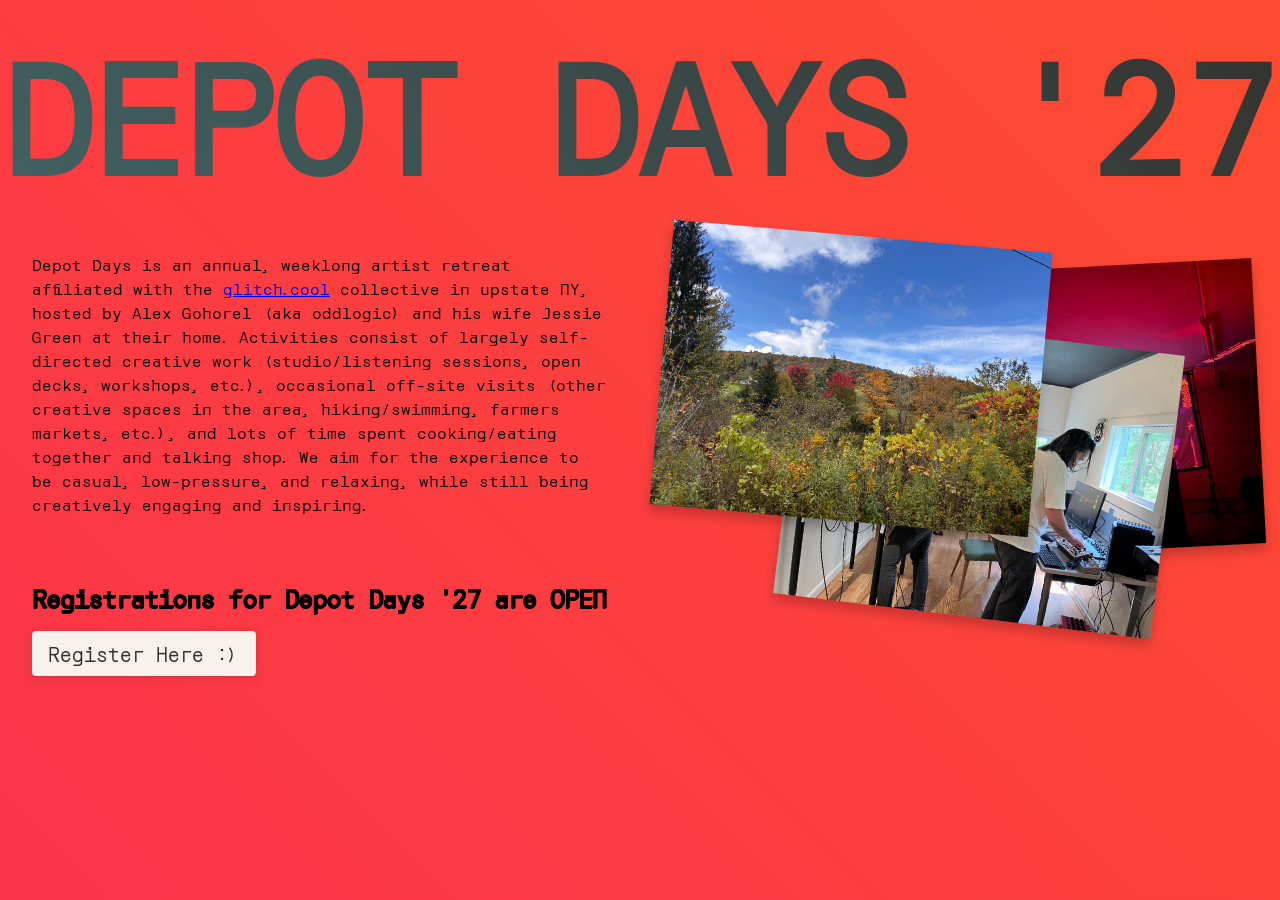
==== days.html @ 4ea84923 "WIP depot days page" ====
<!DOCTYPE html>
<html lang="en">

<head>
    <meta charset="UTF-8">
    <meta name="viewport" content="width=device-width, initial-scale=1.0">
    <title>depot dayyyyys</title>
    <meta name="description" content="irl/url artspace">

    <!-- Facebook Meta Tags -->
    <meta property="og:url" content="https://depot.place/">
    <meta property="og:type" content="website">
    <meta property="og:title" content="depot">
    <meta property="og:description" content="irl/url artspace">
    <meta property="og:image" content="https://github.com/depot-place/site/blob/main/colors.png?raw=true">

    <!-- Twitter Meta Tags -->
    <meta name="twitter:card" content="summary_large_image">
    <meta property="twitter:domain" content="depot.place">
    <meta property="twitter:url" content="https://depot.place/">
    <meta name="twitter:title" content="depot">
    <meta name="twitter:description" content="irl/url artspace">
    <meta name="twitter:image" content="https://github.com/depot-place/site/blob/main/colors.png?raw=true">

    <link rel="stylesheet" href="./days.css">
    <link rel="icon" type="image/x-icon" href="./favicon.png">
    <link rel="preconnect" href="https://fonts.googleapis.com">
    <link rel="preconnect" href="https://fonts.gstatic.com" crossorigin>
    <link href="https://fonts.googleapis.com/css2?family=Orbit&display=swap" rel="stylesheet">
</head>

<body>

    <div class="gradient">
        <header class="marquee">
            <div class="marquee-track">
                <h1 class="gradient-text">DEPOT DAYS '27</h1>
                <h1 class="gradient-text" aria-hidden="true">DEPOT DAYS '27</h1>
            </div>
        </header>

        <div class="about">
            <section class="info-block">
                <p>​Depot Days is an annual, weeklong artist retreat affiliated with the <a
                        href="https://www.glitch.cool/" target="_blank" rel="noopener noreferrer">glitch.cool</a>
                    collective in
                    upstate
                    NY, hosted by
                    Alex Gohorel
                    (aka oddlogic) and his wife Jessie Green at their home. Activities consist of largely self-directed
                    creative work
                    (studio/listening sessions, open decks, workshops, etc.), occasional off-site visits (other creative
                    spaces in the area,
                    hiking/swimming, farmers markets, etc.), and lots of time spent cooking/eating together and talking
                    shop. We aim for the
                    experience to be casual, low-pressure, and relaxing, while still being creatively engaging and
                    inspiring.</p>
            </section>

            <section class="image-composition">
                <img src="assets/photos/depotdays2.jpg" class="homepage-image" id="homepage-image2">
                <img src="assets/photos/depotdays3.jpg" class="homepage-image" id="homepage-image3">
                <img src="assets/photos/depotdays1.jpg" class="homepage-image" id="homepage-image1">
            </section>
        </div>

        <section class="info-block">
            <h2 class="emphasis spacing-bottom-1x">Registrations for Depot Days '27 are OPEN</h2>
            <a href="https://luma.com/event/evt-eBYE7TqjVJJYZqD" data-luma-action="checkout" class="button"
                data-luma-event-id="evt-eBYE7TqjVJJYZqD">
                Register Here :)
            </a>
            <script id="luma-checkout" src="https://embed.lu.ma/checkout-button.js"></script>
        </section>

    </div>
</body>

</html>
---- days.css ----
:root {
  --primary: #69886a;
  --triad: #426263;
  --secondary: #da5e50;
  --secondary-variant: #e07817;
  --orange: #ff7700;
  --offwhite: #f8f2ec;
  --black: rgb(50, 45, 41);
  --pink: #fa156d;
}

* {
  margin: 0;
  padding: 0;
  box-sizing: border-box;
}

body {
  font-family: "Orbit";
  background: var(--black);
}

::selection {
  background-color: var(--pink);
  color: var(--offwhite);
}

.marquee {
  overflow: hidden;
  width: 100vw;
}

.marquee-track {
  display: flex;
  width: max-content;
  animation: marquee 18s linear infinite;
}

.marquee-track h1 {
  flex-shrink: 0;
  padding-right: 10rem;
  /* font-size: 12rem; */
  font-size: calc(24px + 10vw);
}

@media (prefers-reduced-motion: reduce) {
  .marquee-track {
    animation: none;
  }
}

.gradient-text {
  background-image: linear-gradient(45deg, var(--triad), var(--black));
  background-clip: text;
  -webkit-background-clip: text;
  color: transparent;
  background-color: var(--black); /* fallback */
}

.gradient {
  width: 100%;
  min-height: 100vh;
  background: linear-gradient(45deg, var(--pink), var(--orange));
  transition: 0.5s ease-out background-color;
  background-size: 400% 400%;
  animation:
    gradient 15s ease infinite,
    fadeIn 1s ease-in;
}

.info-block {
  padding: 2rem;
  max-width: 50vw;
}

.button {
  display: inline-block;
  padding: 0.5rem 1rem;
  font-size: 1.25rem;
  background-color: var(--offwhite);
  color: var(--black);
  text-decoration: none;
  border-radius: 4px;
  box-shadow:
    0 1px 2px rgba(50, 45, 41, 0.1),
    0 2px 10px rgba(50, 45, 41, 0.12);
  transition:
    transform 0.2s ease-in-out,
    box-shadow 0.2s ease-in-out,
    background-color 0.2s ease-in-out;
}

.button:hover {
  background-image: linear-gradient(45deg, var(--pink), var(--orange));
  transform: translateY(-2px);
  box-shadow:
    0 2px 4px rgba(50, 45, 41, 0.12),
    0 6px 18px rgba(50, 45, 41, 0.16),
    0 14px 32px rgba(50, 45, 41, 0.1);
}

.spacing-bottom-1x {
  margin-bottom: 1rem;
}

.emphasis {
  text-shadow:
    0.5px 0 0 currentColor,
    -0.5px 0 0 currentColor,
    0 0.5px 0 currentColor,
    0 -0.5px 0 currentColor;
}

.about {
  display: flex;
  align-items: flex-start;
}

.image-composition {
  position: relative;
  width: 100%;
}

.homepage-image {
  position: absolute;
  max-width: 33vw;
  z-index: 0;
  transition: 0.2s ease-in-out all;
  box-shadow: 0px 8px 12px rgba(0, 0, 0, 0.2);
  animation: scaleUp 0.5s ease-in-out forwards;
}

#homepage-image1:hover,
#homepage-image2:hover,
#homepage-image3:hover {
  transform: rotate(0) scale(1.05);
  z-index: 1;
}

#homepage-image1 {
  /* top: -2rem; */
  top: 0;
  left: 0;
  transform: rotate(5deg) scale(0.9);
}

#homepage-image2 {
  /* top: 0; */
  top: 2rem;
  right: 0;
  transform: rotate(-3deg) scale(0.9);
}

#homepage-image3 {
  /* top: 4rem; */
  top: 6rem;
  left: 20%;
  transform: rotate(7deg) scale(0.9);
}

@keyframes gradient {
  0% {
    background-position: 0% 50%;
  }
  50% {
    background-position: 100% 0%;
  }
  100% {
    background-position: 0% 50%;
  }
}

@keyframes fadeIn {
  0% {
    opacity: 0;
  }
  100% {
    opacity: 1;
  }
}

@keyframes marquee {
  to {
    transform: translateX(-50%);
  }
}

@keyframes scaleUp {
  from {
    rotate: 0deg;
    scale: 0;
  }
}

@media screen and (width < 800px) {
  .about {
    flex-direction: column-reverse;
  }

  .info-block {
    max-width: 100%;
  }

  .about .image-composition {
    margin-inline: 2rem;
    width: calc(100% - 4rem);
    /* harcode some height bc absolute positioned imgs have no height */
    min-height: calc(4rem + 40vw);
    flex-shrink: 0;
  }

  .homepage-image {
    max-width: 50vw;
  }
}
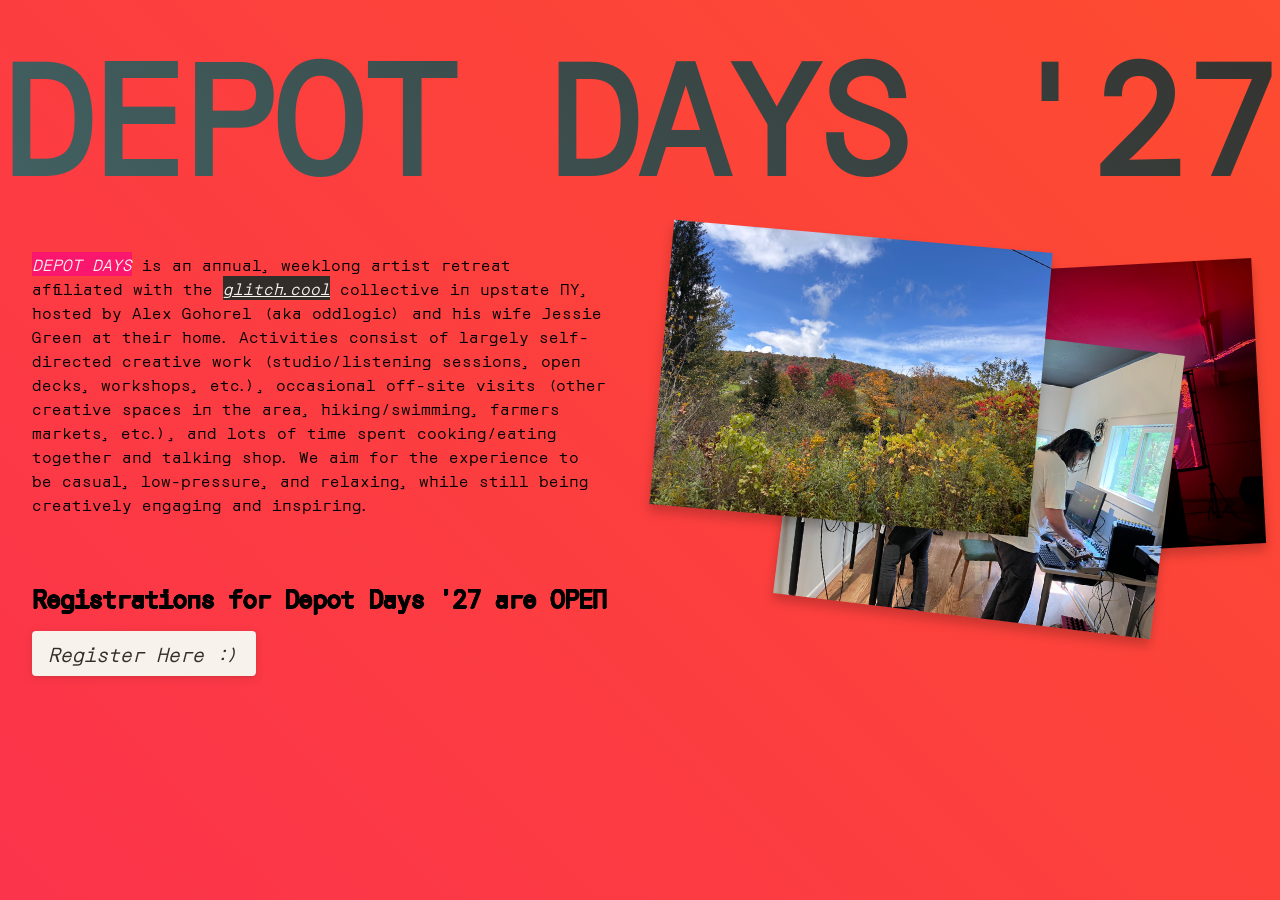
==== commit d0feaa0c: "link to glitch.cool site, add some styles to depot days/glitch.cool type" ====
--- a/days.html
+++ b/days.html
@@ -41,8 +41,8 @@
 
         <div class="about">
             <section class="info-block">
-                <p>​Depot Days is an annual, weeklong artist retreat affiliated with the <a
-                        href="https://www.glitch.cool/" target="_blank" rel="noopener noreferrer">glitch.cool</a>
+                <p><span class="depot-type">​Depot Days</span> is an annual, weeklong artist retreat affiliated with the
+                    <a href="https://www.glitch.cool/" target="_blank" rel="noopener noreferrer">glitch.cool</a>
                     collective in
                     upstate
                     NY, hosted by
--- a/days.css
+++ b/days.css
@@ -20,9 +20,25 @@
   background: var(--black);
 }
 
+a {
+    background-color: var(--black);
+    color: var(--offwhite);
+    text-decoration: underline;
+    font-style: italic;
+}
+
 ::selection {
   background-color: var(--pink);
   color: var(--offwhite);
+}
+
+.depot-type {
+    text-transform: uppercase;
+    background-color: var(--pink);
+    color: var(--offwhite);
+    font-style: italic;
+    display: inline-block;
+    animation: wobble 2.5s ease-in-out infinite;
 }
 
 .marquee {
@@ -45,6 +61,10 @@
 
 @media (prefers-reduced-motion: reduce) {
   .marquee-track {
+    animation: none;
+  }
+
+  .depot-type {
     animation: none;
   }
 }
@@ -192,6 +212,12 @@
   }
 }
 
+
+@keyframes wobble {
+  0%, 100% { transform: rotate(-1deg) skewX(-2deg); }
+  50%      { transform: rotate(1deg) skewX(2deg); }
+}
+
 @media screen and (width < 800px) {
   .about {
     flex-direction: column-reverse;
@@ -213,3 +239,4 @@
     max-width: 50vw;
   }
 }
+`
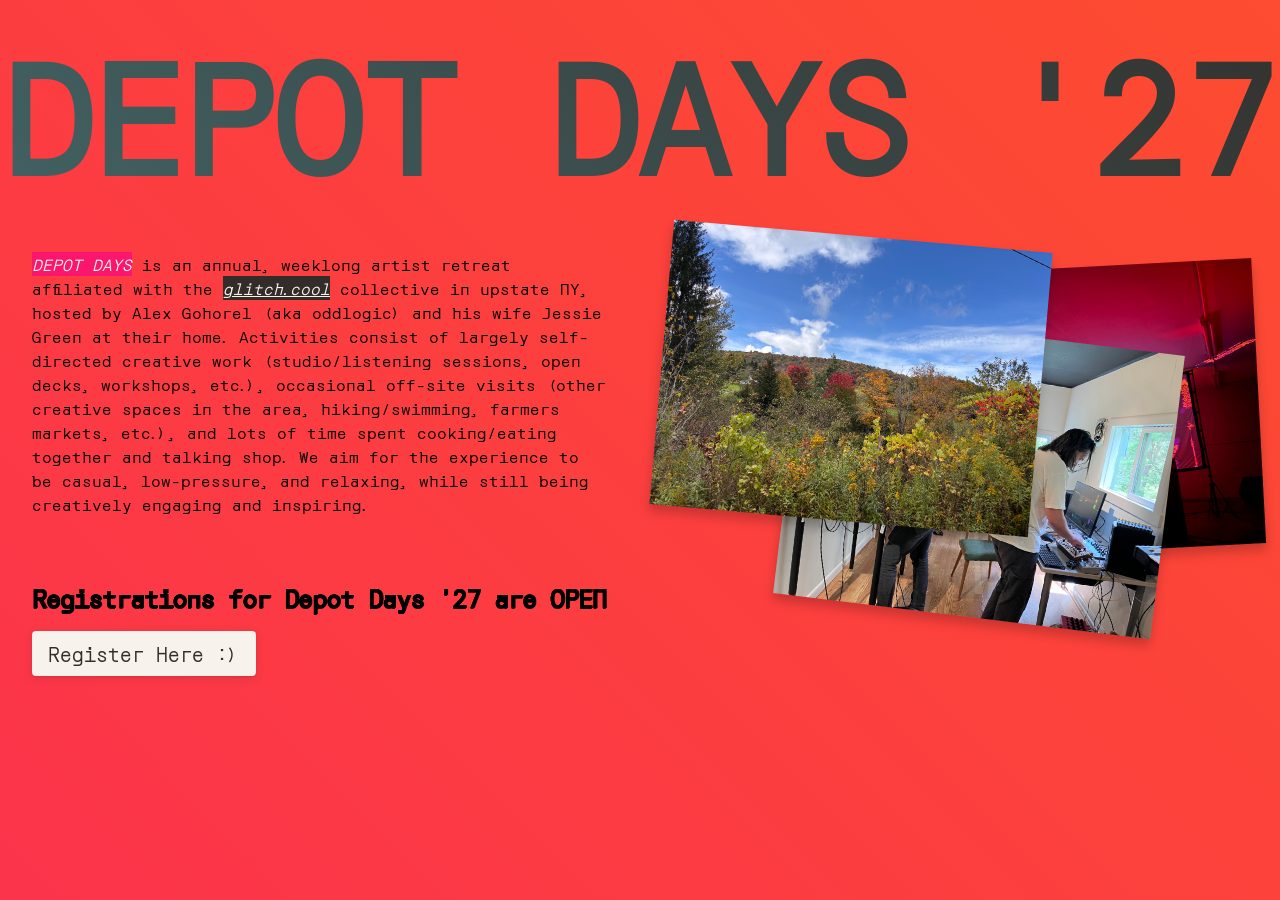
==== commit 5a04cce5: "increase specificity for gc styles to prevent leakage" ====
--- a/days.html
+++ b/days.html
@@ -42,7 +42,8 @@
         <div class="about">
             <section class="info-block">
                 <p><span class="depot-type">​Depot Days</span> is an annual, weeklong artist retreat affiliated with the
-                    <a href="https://www.glitch.cool/" target="_blank" rel="noopener noreferrer">glitch.cool</a>
+                    <a href="https://www.glitch.cool/" target="_blank" rel="noopener noreferrer"
+                        class="glitch-dot-cool">glitch.cool</a>
                     collective in
                     upstate
                     NY, hosted by
@@ -54,7 +55,8 @@
                     hiking/swimming, farmers markets, etc.), and lots of time spent cooking/eating together and talking
                     shop. We aim for the
                     experience to be casual, low-pressure, and relaxing, while still being creatively engaging and
-                    inspiring.</p>
+                    inspiring.
+                </p>
             </section>
 
             <section class="image-composition">
--- a/days.css
+++ b/days.css
@@ -20,13 +20,6 @@
   background: var(--black);
 }
 
-a {
-    background-color: var(--black);
-    color: var(--offwhite);
-    text-decoration: underline;
-    font-style: italic;
-}
-
 ::selection {
   background-color: var(--pink);
   color: var(--offwhite);
@@ -39,6 +32,13 @@
     font-style: italic;
     display: inline-block;
     animation: wobble 2.5s ease-in-out infinite;
+}
+
+.glitch-dot-cool {
+    background-color: var(--black);
+    color: var(--offwhite);
+    text-decoration: underline;
+    font-style: italic;
 }
 
 .marquee {
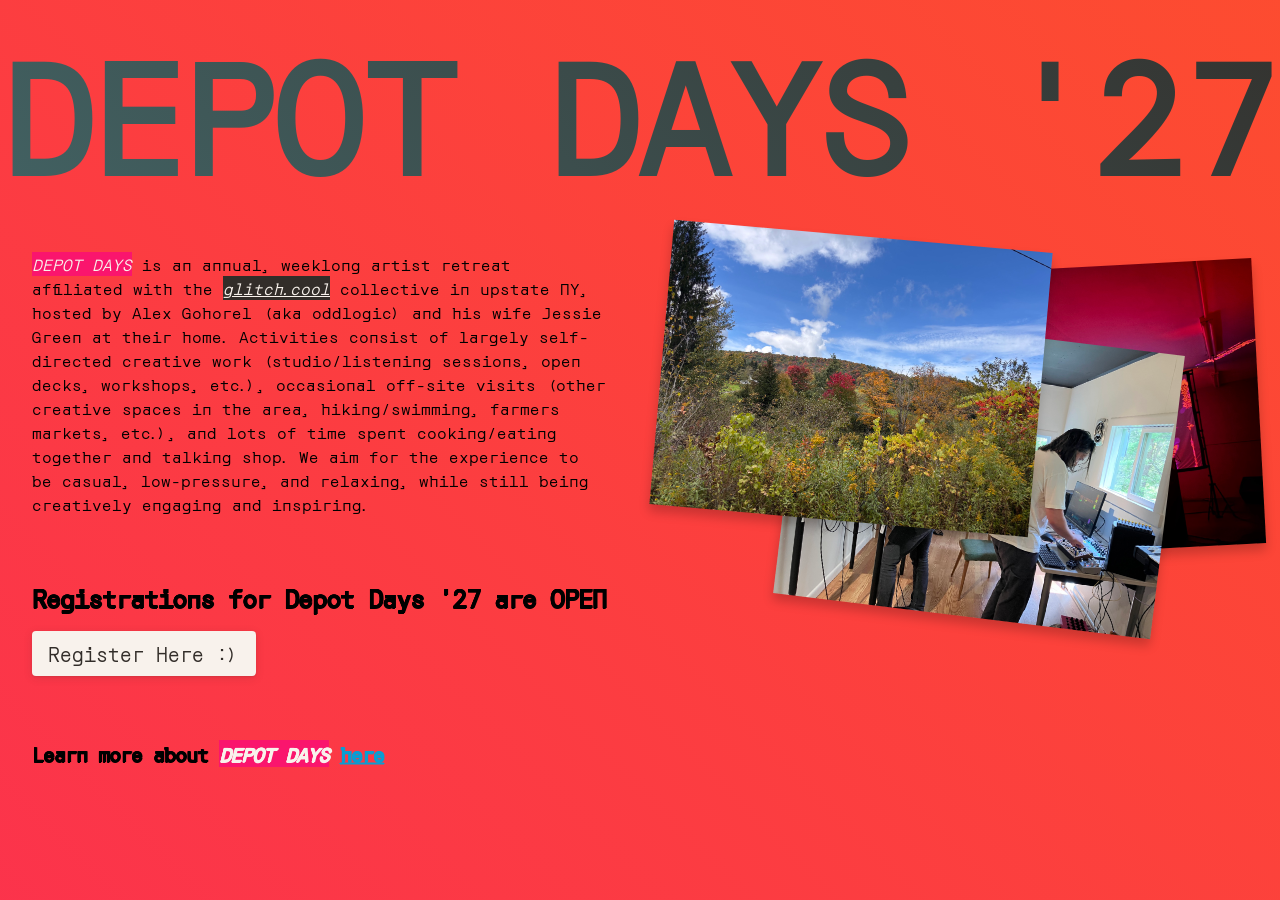
==== commit 7cf569d0: "add link to notion site" ====
--- a/days.html
+++ b/days.html
@@ -75,6 +75,12 @@
             <script id="luma-checkout" src="https://embed.lu.ma/checkout-button.js"></script>
         </section>
 
+        <section class="info-block">
+            <h3 class="emphasis spacing-bottom-1x">Learn more about <span class="depot-type">Depot Days</span> <a
+                    href="https://granite-cello-5da.notion.site/depot-days-1a4b388293a380d59e7af6e96333c753"
+                    target="_blank" rel="noopener noreferrer">here</a></h3>
+        </section>
+
     </div>
 </body>
 
--- a/days.css
+++ b/days.css
@@ -20,25 +20,29 @@
   background: var(--black);
 }
 
+a {
+  color: rgb(10, 157, 210);
+}
+
 ::selection {
   background-color: var(--pink);
   color: var(--offwhite);
 }
 
 .depot-type {
-    text-transform: uppercase;
-    background-color: var(--pink);
-    color: var(--offwhite);
-    font-style: italic;
-    display: inline-block;
-    animation: wobble 2.5s ease-in-out infinite;
+  text-transform: uppercase;
+  background-color: var(--pink);
+  color: var(--offwhite);
+  font-style: italic;
+  display: inline-block;
+  animation: wobble 2.5s ease-in-out infinite;
 }
 
 .glitch-dot-cool {
-    background-color: var(--black);
-    color: var(--offwhite);
-    text-decoration: underline;
-    font-style: italic;
+  background-color: var(--black);
+  color: var(--offwhite);
+  text-decoration: underline;
+  font-style: italic;
 }
 
 .marquee {
@@ -212,10 +216,14 @@
   }
 }
 
-
 @keyframes wobble {
-  0%, 100% { transform: rotate(-1deg) skewX(-2deg); }
-  50%      { transform: rotate(1deg) skewX(2deg); }
+  0%,
+  100% {
+    transform: rotate(-1deg) skewX(-2deg);
+  }
+  50% {
+    transform: rotate(1deg) skewX(2deg);
+  }
 }
 
 @media screen and (width < 800px) {
@@ -239,4 +247,3 @@
     max-width: 50vw;
   }
 }
-`
